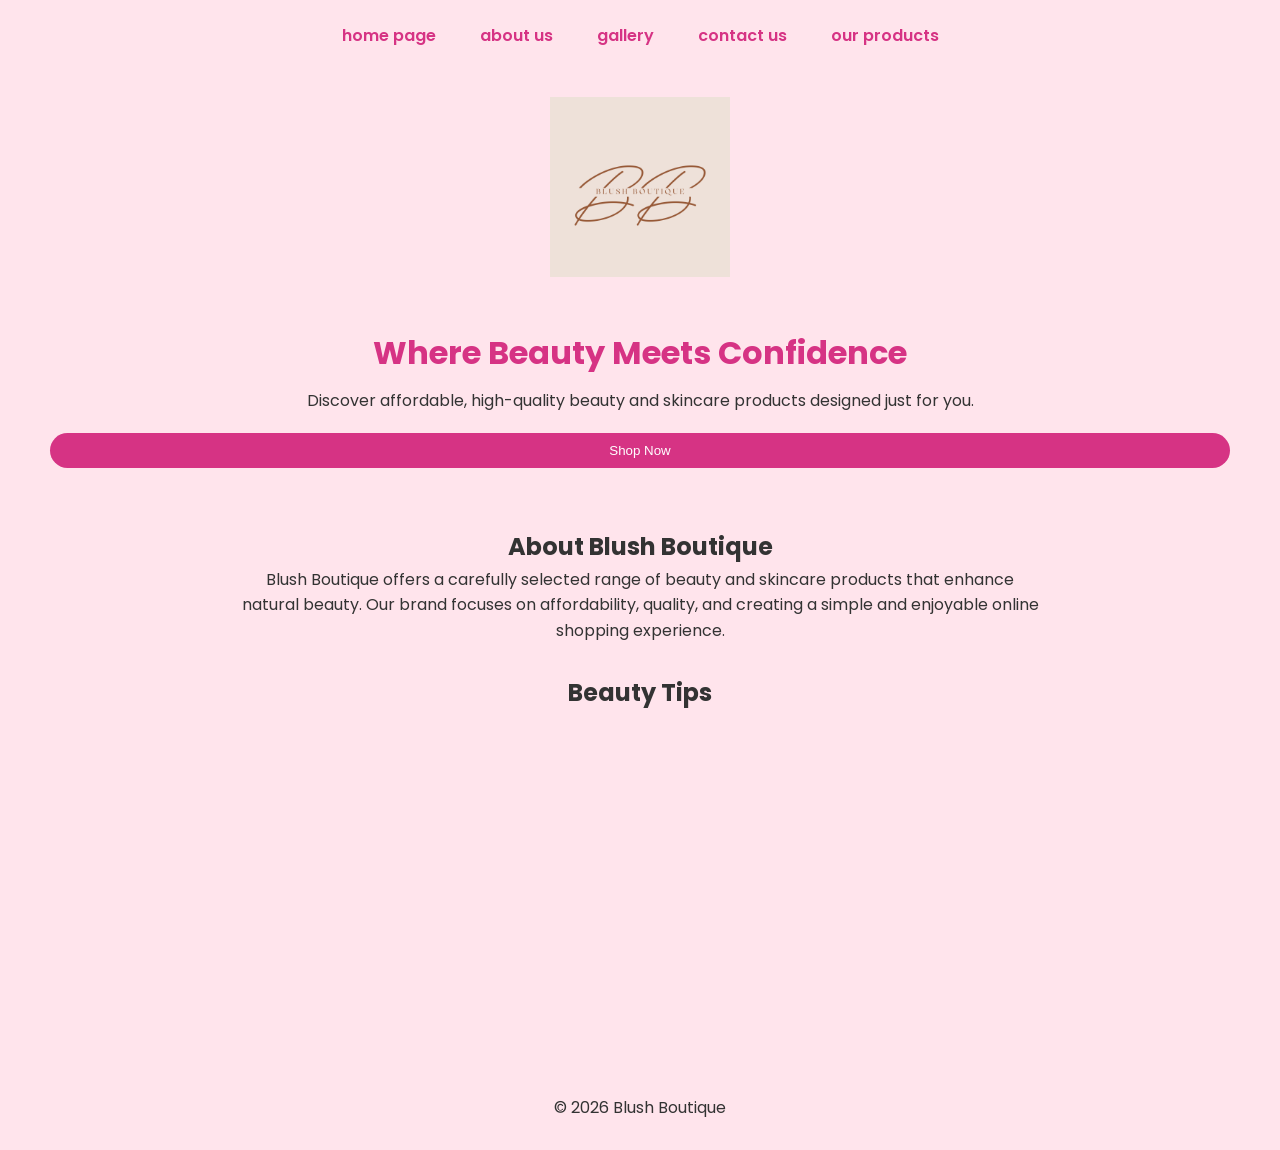
==== html/index.html @ 98e0112e "Updated website files with CSS and corrections Updated website structure with corrected HTML, added " ====
<!DOCTYPE html>
<html lang="en">
<head>
    <meta charset="UTF-8">
    <meta name="viewport" content="width=device-width, initial-scale=1.0">
    <title>home page</title>
    <link rel="stylesheet" href="../css/style.css">
    <link href="https://fonts.googleapis.com/css2?family=Poppins:wght@300;400;600&display=swap" rel="stylesheet">
</head>
<body>

<header class="header">

<header> 
  <nav class="nav">
<a href="index.html"> home page </a>
<a href="about.html"> about us </a>
<a href="gallery.html"> gallery </a>
<a href="contact.html"> contact us </a>
<a href="products.html"> our products </a>
</nav> 
</header>

<main class="main">

<section class="logo-section">
    <img src="../images/blush-logo.jpg" alt="Blush Boutique logo" class="logo" width="50">
</section>

<section class="hero">
<h1>Where Beauty Meets Confidence</h1>
<p>Discover affordable, high-quality beauty and skincare products designed just for you.</p>
<a href="products.html">
<button class="btn">Shop Now</button>
</a>
</section>

<section class="about">
<h2>About Blush Boutique</h2>
<p>
Blush Boutique offers a carefully selected range of beauty and skincare products 
that enhance natural beauty. Our brand focuses on affordability, quality, and 
creating a simple and enjoyable online shopping experience.
</p>
</section>

<h2>Beauty Tips</h2>

<section class="video">
<iframe width="400" height="250"
src="https://www.youtube.com/embed/xcyC_5rOIbs"
title="Beauty Tutorial"
frameborder="0"
allowfullscreen>
</iframe>
</section>


</main>

<footer class="footer">
<p>&copy; 2026 Blush Boutique</p>
</footer>

</body>
</html>
---- css/style.css ----
/* =========================
   BLUSH BOUTIQUE CSS
   Elegant Beauty Theme
   ========================= */

/* GENERAL RESET */
* {
    margin: 0;
    padding: 0;
    box-sizing: border-box;
}

/* BODY */
body {
    font-family: 'Poppins', sans-serif;
    background-color: #fff0f5;
    color: #333;
    line-height: 1.6;
}

/* HEADER */
.header {
    background-color: #ffe4ec;
    padding: 15px 0;
}

/* NAVIGATION */
.nav {
    display: flex;
    justify-content: center;
    gap: 20px;
}

.nav a {
    text-decoration: none;
    color: #d63384;
    font-weight: 600;
    padding: 8px 12px;
    transition: 0.3s;
}

.nav a:hover {
    color: white;
    background-color: #d63384;
    border-radius: 8px;
}

/* MAIN CONTENT */
.main {
    padding: 20px;
    text-align: center;
}

/* LOGO */
.logo {
    width: 180px;
    margin: 20px auto;
    display: block;
}

/* HERO SECTION */
.hero {
    padding: 30px;
}

.hero h1 {
    font-size: 32px;
    color: #d63384;
    margin-bottom: 10px;
}

.hero p {
    font-size: 16px;
    margin-bottom: 20px;
}

/* BUTTON */
.btn {
    background-color: #d63384;
    color: white;
    padding: 10px 20px;
    border: none;
    border-radius: 25px;
    cursor: pointer;
    transition: 0.3s;
}

.btn:hover {
    background-color: #ff69b4;
}

/* ABOUT SECTIONS */
.about,
.about-preview {
    margin: 30px auto;
    max-width: 800px;
    text-align: center;
}

/* VIDEO SECTION */
.video-section,
.video {
    margin: 30px auto;
    text-align: center;
}

iframe {
    border-radius: 12px;
    max-width: 100%;
}

/* PRODUCTS PAGE */
.categories {
    margin: 20px auto;
    max-width: 600px;
    text-align: center;
}

.categories ul {
    list-style: none;
    padding: 0;
}

.categories li {
    background-color: #ffe4ec;
    margin: 10px;
    padding: 10px;
    border-radius: 10px;
}

/* GALLERY GRID (3 ROWS - 2 IMAGES) */
.gallery-grid {
    display: grid;
    grid-template-columns: repeat(2, 1fr);
    gap: 20px;
    padding: 20px;
    justify-items: center;
}

.gallery-img {
    width: 180px;
    height: 180px;
    object-fit: cover;
    border-radius: 12px;
    box-shadow: 0 4px 10px rgba(0,0,0,0.1);
}

/* CONTACT FORM */
form {
    background-color: #ffe4ec;
    padding: 20px;
    width: 300px;
    margin: 20px auto;
    border-radius: 10px;
    text-align: left;
}

input, textarea {
    width: 100%;
    padding: 8px;
    margin-top: 5px;
    margin-bottom: 10px;
    border-radius: 5px;
    border: 1px solid #ccc;
}

button {
    background-color: #d63384;
    color: white;
    padding: 10px;
    width: 100%;
    border: none;
    border-radius: 5px;
    cursor: pointer;
}

button:hover {
    background-color: #ff69b4;
}

/* FOOTER */
.footer {
    background-color: #ffe4ec;
    text-align: center;
    padding: 15px;
    margin-top: 30px;
    color: #333;
}
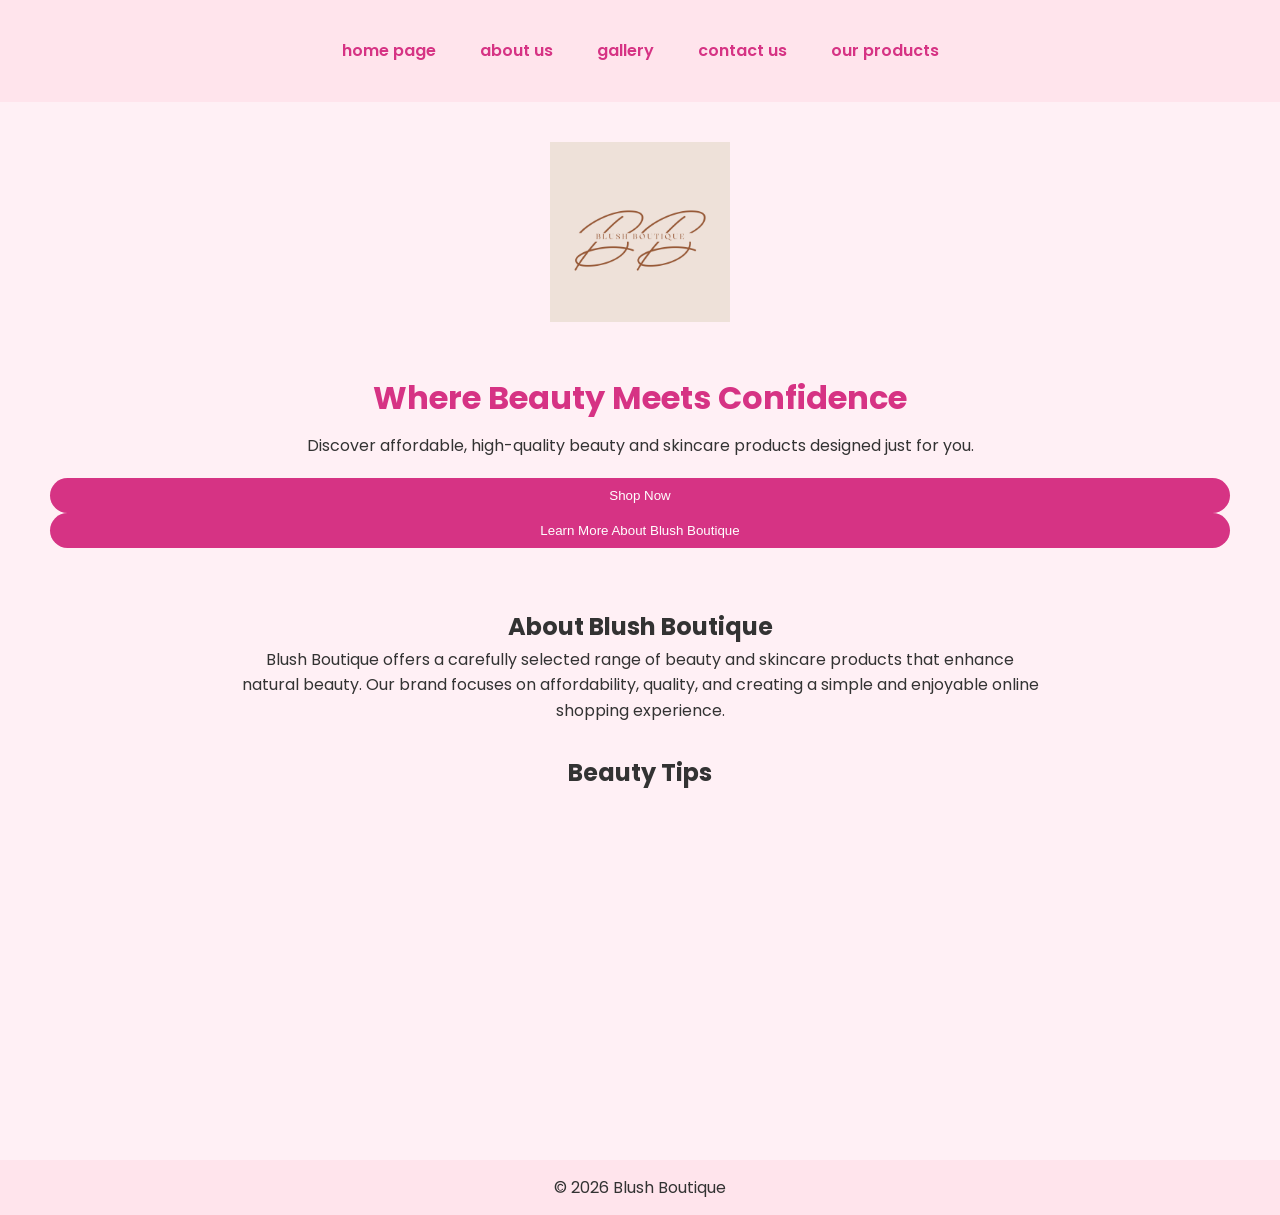
==== commit 35083491: "Updated website files with JavaScript Added JavaScript functionality to improve website interactivit" ====
--- a/html/index.html
+++ b/html/index.html
@@ -3,15 +3,22 @@
 <head>
     <meta charset="UTF-8">
     <meta name="viewport" content="width=device-width, initial-scale=1.0">
-    <title>home page</title>
+
+    <title>Blush Boutique | Beauty and Skincare Products</title>
+
+    <meta name="description" content="Blush Boutique offers affordable beauty and skincare products in South Africa.">
+    <meta name="keywords" content="beauty, skincare, makeup, cosmetics, blush boutique">
+    <meta name="author" content="Aneeqah Slemming">
+    <meta name="robots" content="index, follow">
+
     <link rel="stylesheet" href="../css/style.css">
+    <link rel="icon" type="image/jpeg" href="../images/favicon.jpg">
     <link href="https://fonts.googleapis.com/css2?family=Poppins:wght@300;400;600&display=swap" rel="stylesheet">
 </head>
+
 <body>
 
 <header class="header">
-
-<header> 
   <nav class="nav">
 <a href="index.html"> home page </a>
 <a href="about.html"> about us </a>
@@ -29,10 +36,19 @@
 
 <section class="hero">
 <h1>Where Beauty Meets Confidence</h1>
-<p>Discover affordable, high-quality beauty and skincare products designed just for you.</p>
+
+<p>
+Discover affordable, high-quality beauty and skincare products designed just for you.
+</p>
+
 <a href="products.html">
 <button class="btn">Shop Now</button>
 </a>
+
+<button class="btn" onclick="welcomeMessage()">
+Learn More About Blush Boutique
+</button>
+
 </section>
 
 <section class="about">
@@ -59,9 +75,10 @@
 </main>
 
 <footer class="footer">
-<p>&copy; 2026 Blush Boutique</p>
+    <p>&copy; <span id="year"></span> Blush Boutique</p>
 </footer>
 
+<script src="../javascript/script.js"></script>
+
 </body>
-</html>
-
+</html>
--- a/css/style.css
+++ b/css/style.css
@@ -29,6 +29,8 @@
     display: flex;
     justify-content: center;
     gap: 20px;
+    background-color: #ffe4ec;
+    padding: 15px;
 }
 
 .nav a {
@@ -128,21 +130,56 @@
     border-radius: 10px;
 }
 
-/* GALLERY GRID (3 ROWS - 2 IMAGES) */
+/* GALLERY GRID */
 .gallery-grid {
     display: grid;
-    grid-template-columns: repeat(2, 1fr);
-    gap: 20px;
-    padding: 20px;
-    justify-items: center;
-}
-
+    grid-template-columns: repeat(3, 1fr);
+    gap: 25px;
+    padding: 30px;
+    max-width: 1000px;
+    margin: 0 auto;
+}
+
+/* PRODUCT CARDS */
+.product-card {
+    background-color: white;
+    border-radius: 15px;
+    padding: 15px;
+    text-align: center;
+    box-shadow: 0 4px 10px rgba(0,0,0,0.1);
+    transition: 0.3s;
+}
+
+.product-card:hover {
+    transform: translateY(-5px);
+}
+
+/* IMAGES */
 .gallery-img {
-    width: 180px;
-    height: 180px;
+    width: 100%;
+    height: 250px;
     object-fit: cover;
+    display: block;
     border-radius: 12px;
-    box-shadow: 0 4px 10px rgba(0,0,0,0.1);
+}
+
+/* PRODUCT NAMES */
+.product-card p {
+    margin-top: 12px;
+    font-weight: 600;
+    color: #d63384;
+    font-size: 16px;
+}
+
+/* CONTACT FORM SECTION */
+.contact-form {
+    text-align: center;
+    margin: 30px auto;
+}
+
+.contact-form h2 {
+    color: #d63384;
+    margin-bottom: 15px;
 }
 
 /* CONTACT FORM */
@@ -177,6 +214,44 @@
 button:hover {
     background-color: #ff69b4;
 }
+/* PRODUCT CATEGORY LINKS */
+.categories a {
+    text-decoration: none;
+    color: #d63384;
+    font-weight: 600;
+    display: block;
+}
+
+.categories a:hover {
+    color: white;
+    background-color: #d63384;
+    padding: 5px 10px;
+    border-radius: 8px;
+}
+
+/* PRODUCT INFORMATION SECTIONS */
+.product-section {
+    background-color: white;
+    max-width: 600px;
+    margin: 25px auto;
+    padding: 20px;
+    border-radius: 12px;
+    box-shadow: 0 4px 10px rgba(0,0,0,0.1);
+}
+
+.product-section h2 {
+    color: #d63384;
+    margin-bottom: 10px;
+}
+
+.product-section ul {
+    list-style: none;
+    padding: 0;
+}
+
+.product-section li {
+    margin: 8px 0;
+}
 
 /* FOOTER */
 .footer {
@@ -185,4 +260,34 @@
     padding: 15px;
     margin-top: 30px;
     color: #333;
-}+}
+/* MOBILE RESPONSIVENESS */
+
+@media screen and (max-width: 768px) {
+
+    .nav {
+        flex-direction: column;
+        align-items: center;
+        gap: 10px;
+    }
+
+    .hero h1 {
+        font-size: 24px;
+    }
+
+    .gallery-grid {
+        grid-template-columns: 1fr;
+    }
+
+    .gallery-img {
+        height: 250px;
+    }
+
+    form {
+        width: 90%;
+    }
+
+    .logo {
+        width: 140px;
+    }
+}
